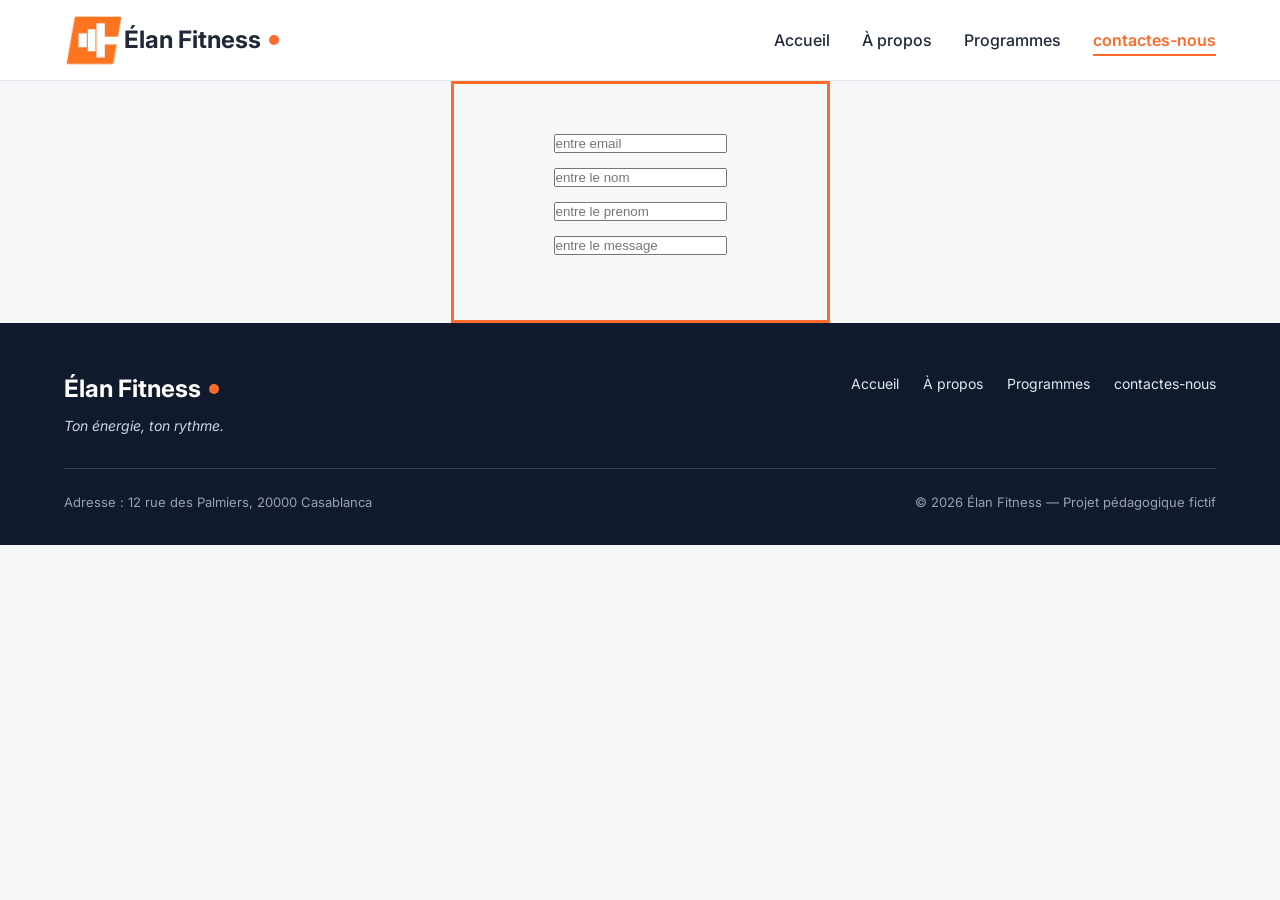
==== contacte.html @ dd1358f2 "modification de stele de page contacte et ajoute logo en lien de site" ====
<!DOCTYPE html>
<html lang="fr">
<head>
  <meta charset="UTF-8">
  <meta name="viewport" content="width=device-width, initial-scale=1">
  <meta name="description" content="Élan Fitness, salle de sport à Casablanca : musculation, yoga, cardio et boxe fitness avec des coachs diplômés. Réservez votre cours d'essai gratuit.">
  <title>Élan Fitness | Salle de sport à Casablanca</title>    <link rel="shortcut icon" href="/img/1-removebg-preview.png" type="image/x-icon">
  <link rel="preconnect" href="https://fonts.googleapis.com">
  <link rel="preconnect" href="https://fonts.gstatic.com" crossorigin>
  <link href="https://fonts.googleapis.com/css2?family=Inter:wght@400;500;600&family=Poppins:wght@600;700;800&display=swap" rel="stylesheet">

  <link rel="stylesheet" href="style.css">
</head>

 <body>

  <header class="en-tete">
    <div class="conteneur en-tete-contenu">
      <a href="#accueil" class="logo"><img src="img/1-removebg-preview.png" alt="logo elan fitness">Élan Fitness</a>

      <nav aria-label="Navigation principale">
        <ul class="menu">
          <li><a href="index.html" >Accueil</a></li>
          <li><a href="aprops.html">À propos</a></li>
          <li><a href="programmes.html">Programmes</a></li>
          <li><a href="#contacte.html" class="lien-actif">contactes-nous</a></li>
        </ul>
      </nav>
    </div>
  </header>
  <section class="contact">
    <div class="cont">
        <input type="text"  placeholder="entre email" >
        <input type="text"  placeholder="entre le nom ">
        <input type="text"  placeholder="entre le prenom">
        <input type="text"  placeholder="entre le message">
    </div>

  </section>

<footer class="pied-de-page">
    <div class="conteneur">

      <div class="pied-haut">
        <div>
          <p class="logo logo-clair">Élan Fitness</p>
          <p class="slogan">Ton énergie, ton rythme.</p>
        </div>

        <nav aria-label="Navigation du pied de page">
          <ul class="menu menu-pied">
            <li><a href="index.html">Accueil</a></li>
            <li><a href="aprops.html">À propos</a></li>
            <li><a href="programmes.html">Programmes</a></li>
            <li><a href="#contacte.html">contactes-nous</a></li>
          </ul>
        </nav>
      </div>

      <div class="pied-bas">
        <p>Adresse : 12 rue des Palmiers, 20000 Casablanca</p>
        <p>&copy; 2026 Élan Fitness — Projet pédagogique fictif</p>
      </div>

    </div>
  </footer>
    
</body>
</html>
---- style.css ----
* {
  box-sizing: border-box;
  margin: 0;
  padding: 0;
}

html {
  scroll-behavior: smooth;
}

body {
  font-family: 'Inter', Arial, sans-serif;
  font-size: 16px;
  line-height: 1.5;
  color: #1F2937;
  background-color: #F7F8FA;
}

h1, h2, h3, h4 {
  font-family: 'Poppins', Arial, sans-serif;
  color: #0F1B2D;
}

a {
  color: inherit;
  text-decoration: none;
}

ul {
  list-style: none;
}

img {
  display: block;
  max-width: 100%;
}

a:focus-visible,
button:focus-visible {
  outline: 3px solid #FF6B2C;
  outline-offset: 2px;
}

.conteneur {
  width: 100%;
  max-width: 1200px;
  margin: 0 auto;
  padding: 0 24px;
}

.section {
  padding: 96px 0;
}

.section-blanche {
  background-color: #FFFFFF;
  border-top: 1px solid #E5E7EB;
  border-bottom: 1px solid #E5E7EB;
}

.section-titre {
  max-width: 640px;
  margin: 0 auto 64px;
  text-align: center;
}

.section-titre h2 {
  font-size: 32px;
  margin-bottom: 16px;
}

.section-titre h3 {
  font-size: 26px;
  margin-bottom: 12px;
}

.section-titre p {
  color: #4B5563;
}

.sur-titre {
  font-size: 14px;
  font-weight: 600;
  color: #FF6B2C;
  text-transform: uppercase;
  letter-spacing: 1px;
  margin-bottom: 12px;
}

.bouton {
  display: inline-block;
  padding: 14px 28px;
  border-radius: 8px;
  font-size: 16px;
  font-weight: 600;
  text-align: center;
  cursor: pointer;
}

.bouton-principal {
  background-color: #FF6B2C;
  border: 1px solid #FF6B2C;
  color: #FFFFFF;
}

.bouton-principal:hover {
  background-color: #F05817;
}

.bouton-secondaire {
  background-color: #FFFFFF;
  border: 1px solid #0F1B2D;
  color: #0F1B2D;
}

.bouton-secondaire:hover {
  background-color: #F3F4F6;
}

.cartes {
  display: flex;
  gap: 24px;
}

.carte {
  flex: 1;
  background-color: #FFFFFF;
  border: 1px solid #E5E7EB;
  border-radius: 12px;
  box-shadow: 0 1px 3px rgba(15, 27, 45, 0.08);
}

.icone {
  width: 48px;
  height: 48px;
  background-color: #FFF0EA;
  border-radius: 8px;
  display: flex;
  align-items: center;
  justify-content: center;
}

.icone img {
  width: 24px;
  height: 24px;
}

.icone-petite {
  width: 32px;
  height: 32px;
  border-radius: 50%;
}

.icone-petite img {
  width: 16px;
  height: 16px;
}

.en-tete {
  position: sticky;
  top: 0;
  z-index: 10;
  background-color: #FFFFFF;
  border-bottom: 1px solid #E5E7EB;
}

.en-tete-contenu {
  height: 80px;
  display: flex;
  align-items: center;
  justify-content: space-between;
}
.logo{
  display: flex;
  align-items: center;
  font-size: 24px;
  font-weight: bold;
}
.logo img {
 height: 60px;
}

.logo::after {
  content: "";
  width: 10px;
  height: 10px;
  margin-left: 8px;
  background-color: #FF6B2C;
  border-radius: 50%;
}

.menu {
  display: flex;
  gap: 32px;
}

.menu a {
  font-weight: 500;
  padding-bottom: 4px;
  border-bottom: 2px solid transparent;
}

.menu a:hover {
  color: #FF6B2C;
}

.menu .lien-actif {
  color: #FF6B2C;
  font-weight: 600;
  border-bottom-color: #FF6B2C;
}

.hero {
  padding: 64px 0 96px;
}

.hero-contenu {
  display: flex;
  align-items: center;
  gap: 32px;
}

.hero-texte {
  flex: 7;
}

.hero-texte h1 {
  font-size: 48px;
  font-weight: 800;
  line-height: 1.2;
  margin-bottom: 24px;
}

.hero-description {
  max-width: 520px;
  font-size: 18px;
  line-height: 1.6;
  color: #4B5563;
  margin-bottom: 32px;
}

.boutons {
  display: flex;
  flex-wrap: wrap;
  gap: 16px;
}

.hero-image {
  flex: 5;
  min-width: 0;
  height: 400px;
  object-fit: cover;
  border-radius: 16px;
  border: 1px solid #E5E7EB;
  box-shadow: 0 10px 25px rgba(15, 27, 45, 0.15);
}

.chiffres {
  display: flex;
  margin-top: 64px;
  padding: 32px;
  background-color: #FFFFFF;
  border: 1px solid #E5E7EB;
  border-radius: 12px;
  box-shadow: 0 1px 3px rgba(15, 27, 45, 0.08);
}

.chiffre {
  flex: 1;
  text-align: center;
  font-weight: 500;
  color: #0F1B2D;
}

.chiffre + .chiffre {
  border-left: 1px solid #E5E7EB;
}

.chiffre-nombre {
  font-family: 'Poppins', Arial, sans-serif;
  font-size: 36px;
  font-weight: 800;
  color: #FF6B2C;
}

.carte-avantage {
  padding: 24px;
  background-color: #F7F8FA;
  box-shadow: none;
}

.carte-avantage .icone {
  margin-bottom: 20px;
}

.carte-avantage h3 {
  font-size: 20px;
  margin-bottom: 8px;
}

.carte-avantage p {
  color: #4B5563;
  line-height: 1.6;
}

.apropos-contenu {
  display: flex;
  align-items: center;
  gap: 64px;
}

.apropos-texte {
  flex: 7;
}

.apropos-texte h2 {
  font-size: 36px;
  line-height: 1.2;
  margin-bottom: 20px;
}

.apropos-texte p {
  color: #4B5563;
  line-height: 1.7;
  margin-bottom: 16px;
}

.valeurs {
  display: flex;
  gap: 16px;
  margin-top: 32px;
}

.valeur {
  flex: 1;
  display: flex;
  align-items: center;
  gap: 12px;
  padding: 12px 16px;
  background-color: #FFFFFF;
  border: 1px solid #E5E7EB;
  border-radius: 12px;
  font-family: 'Poppins', Arial, sans-serif;
  font-size: 14px;
  font-weight: 600;
  color: #0F1B2D;
}

.apropos-image {
  flex: 5;
  min-width: 0;
  height: 360px;
  object-fit: cover;
  border-radius: 16px;
  box-shadow: 0 10px 25px rgba(15, 27, 45, 0.15);
}

.carte-programme {
  display: flex;
  flex-direction: column;
  overflow: hidden;
}

.carte-programme > img {
  width: 100%;
  height: 200px;
  object-fit: cover;
}

.programme-corps {
  flex: 1;
  display: flex;
  flex-direction: column;
  padding: 20px;
}

.programme-corps h3 {
  font-size: 20px;
  margin-bottom: 8px;
}

.programme-corps p {
  font-size: 15px;
  color: #4B5563;
}

.etiquette {
  align-self: flex-start;
  padding: 4px 10px;
  margin-bottom: 12px;
  border-radius: 6px;
  font-size: 12px;
  font-weight: 600;
}

.etiquette-orange {
  background-color: #FFEDE5;
  color: #C2410C;
}

.etiquette-bleue {
  background-color: #DBEAFE;
  color: #1D4ED8;
}

.etiquette-verte {
  background-color: #D1FAE5;
  color: #047857;
}

.programme-corps .duree {
  display: flex;
  align-items: center;
  gap: 8px;
  margin-top: auto;
  padding-top: 16px;
  border-top: 1px solid #E5E7EB;
  font-size: 13px;
  font-weight: 600;
  color: #0F1B2D;
}

.programme-corps h3 + p {
  margin-bottom: 16px;
}

.duree img {
  width: 16px;
  height: 16px;
}

.formules {
  margin-top: 96px;
}

.formule {
  position: relative;
  display: flex;
  flex-direction: column;
  padding: 28px;
}

.formule h4 {
  font-size: 20px;
}

.prix {
  margin: 8px 0 16px;
  font-family: 'Poppins', Arial, sans-serif;
  font-size: 30px;
  font-weight: 800;
  color: #FF6B2C;
}

.prix span {
  font-family: 'Inter', Arial, sans-serif;
  font-size: 16px;
  font-weight: 500;
  color: #4B5563;
}

.prix-note {
  margin: -8px 0 16px;
  font-size: 13px;
  color: #4B5563;
}

.formule-liste {
  flex: 1;
  margin-bottom: 24px;
}

.formule-liste li {
  padding-left: 28px;
  margin-bottom: 12px;
  font-size: 15px;
  background-image: url('img/icone-check.svg');
  background-repeat: no-repeat;
  background-position: left center;
  background-size: 16px;
}

.formule .bouton {
  display: block;
}

.formule-populaire {
  border: 2px solid #FF6B2C;
  box-shadow: 0 10px 25px rgba(255, 107, 44, 0.2);
}

.badge-populaire {
  position: absolute;
  top: -14px;
  left: 50%;
  transform: translateX(-50%);
  padding: 4px 14px;
  background-color: #FF6B2C;
  border-radius: 999px;
  font-size: 12px;
  font-weight: 700;
  text-transform: uppercase;
  color: #FFFFFF;
}

.pied-de-page {
  padding: 48px 0 32px;
  background-color: #0F1B2D;
  color: #FFFFFF;
}

.pied-haut {
  display: flex;
  justify-content: space-between;
  align-items: flex-start;
  padding-bottom: 32px;
  border-bottom: 1px solid rgba(255, 255, 255, 0.15);
}

.logo-clair {
  color: #FFFFFF;
}

.slogan {
  margin-top: 8px;
  font-size: 14px;
  font-style: italic;
  color: #CBD5E1;
}

.menu-pied {
  gap: 24px;
}

.menu-pied a {
  font-size: 14px;
  font-weight: 400;
  color: #E2E8F0;
}

.pied-bas {
  display: flex;
  justify-content: space-between;
  margin-top: 24px;
  font-size: 13px;
  color: #94A3B8;
}
.contact{
  width: 100%;
  display: flex;
  align-items: center;
  justify-content: center;
}
.cont {
  display: flex;
  flex-direction: column;
  justify-content: center;
  border: 3px solid #FF6B2C; 
  padding: 50px 100px;
} 
input{
  margin-bottom: 15px;
}
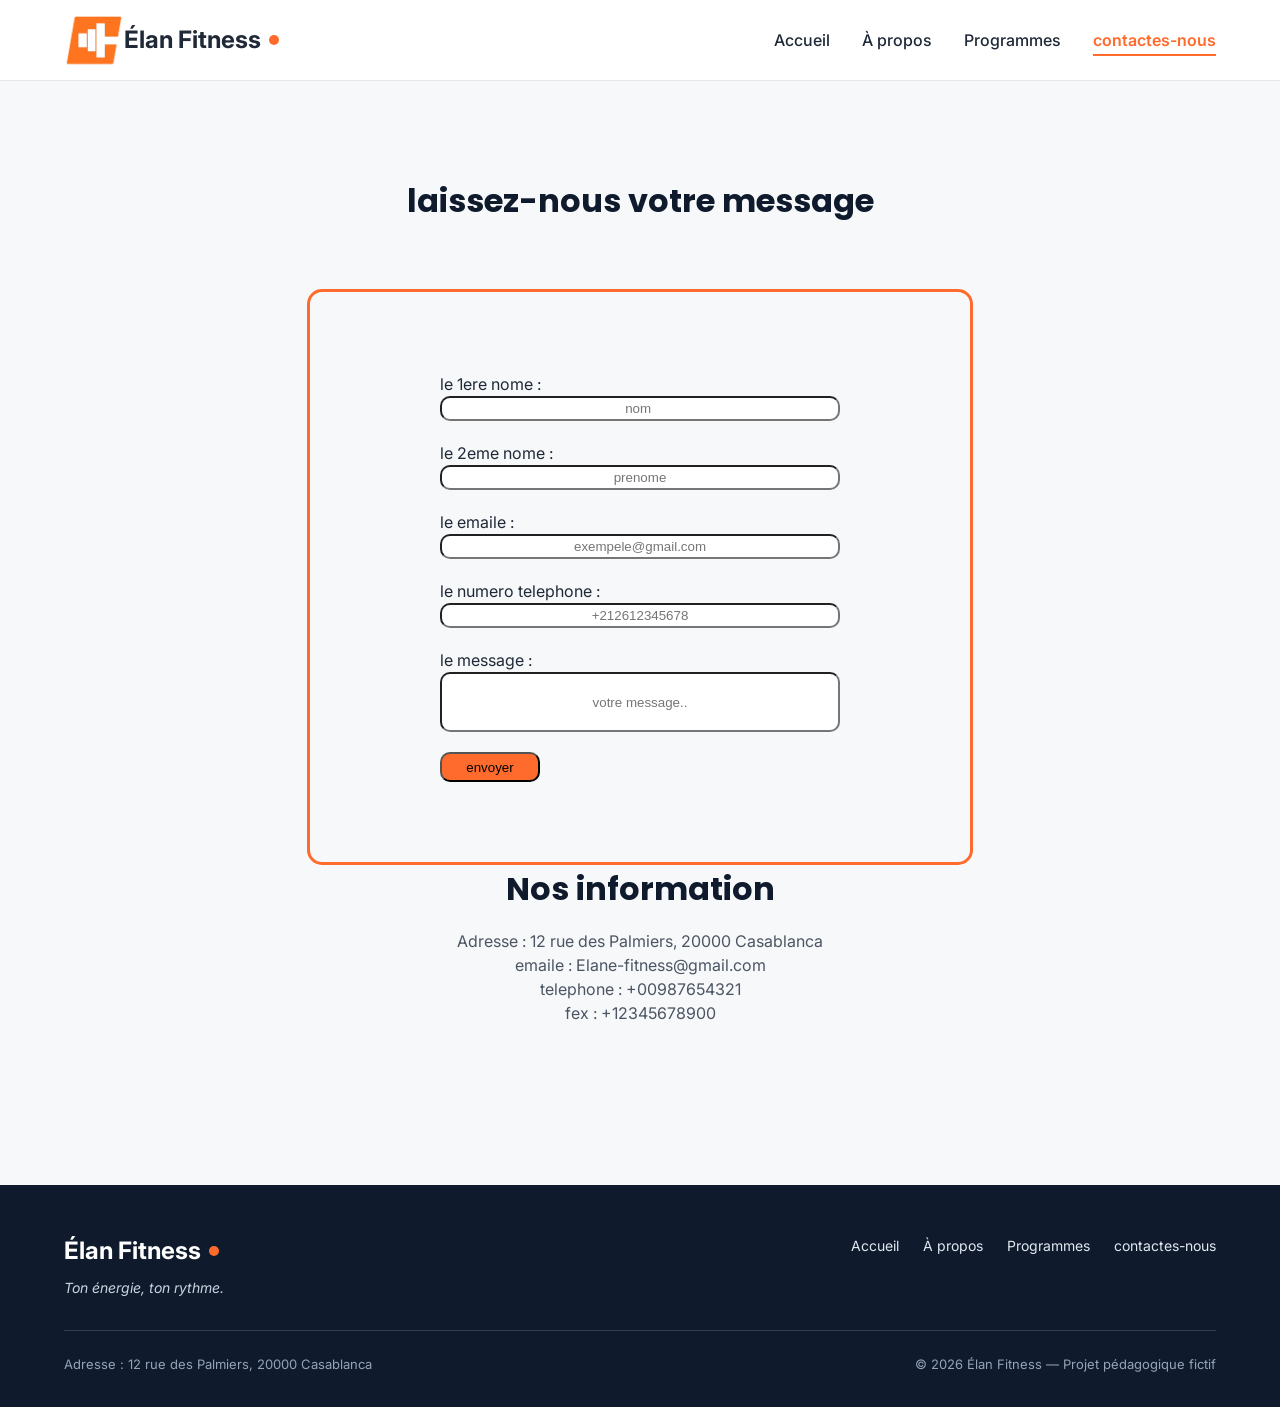
==== commit d650ebcc: "modification et ajoute contacte.css" ====
--- a/contacte.html
+++ b/contacte.html
@@ -10,6 +10,8 @@
   <link href="https://fonts.googleapis.com/css2?family=Inter:wght@400;500;600&family=Poppins:wght@600;700;800&display=swap" rel="stylesheet">
 
   <link rel="stylesheet" href="style.css">
+  <link rel="stylesheet" href="concacte.css">
+
 </head>
 
  <body>
@@ -28,16 +30,48 @@
       </nav>
     </div>
   </header>
-  <section class="contact">
-    <div class="cont">
-        <input type="text"  placeholder="entre email" >
-        <input type="text"  placeholder="entre le nom ">
-        <input type="text"  placeholder="entre le prenom">
-        <input type="text"  placeholder="entre le message">
-    </div>
 
-  </section>
+  <section id="programmes" class="section">
+      <div class="conteneur">
 
+        <div class="section-titre">
+          <h2> laissez-nous votre message </h2>
+        </div>
+
+        <div class="cartes">
+          <div class="conta">
+            <div class="cont">
+              <Label for="nom">le 1ere nome : </Label>
+              <input type="text"  id="nom" placeholder="nom ">
+              <Label for="prenom">le 2eme nome : </Label>
+              <input type="text"  placeholder="prenome">
+              <Label for="email">le emaile : </Label>
+              <input type="text"  placeholder="exempele@gmail.com" >
+              <Label for="tele">le numero telephone : </Label>
+              <input type="test"  placeholder="+212612345678">
+              <Label for="messag">le message  : </Label>
+              <input type="text"  id="messag" placeholder="votre message..">
+              <button>envoyer</button>
+            </div>
+          </div>
+        </div>
+      <div class="section-titre">
+        <p>  </p>
+          <h2>Nos information </h2>
+          <p>Adresse : 12 rue des Palmiers, 20000 Casablanca</p>
+          <p>emaile    : Elane-fitness@gmail.com</p>
+          <p>telephone : +00987654321 </p>
+          <P>fex       : +12345678900</P>
+          
+        </div>
+      <!--<div class="inf">
+      <div class="info">
+            <p><h2>les information sur nous </h2><br></b>
+            <p>Des abonnements flexibles adaptés à vos envies et objectifs</p>
+      </div>-->
+      </div>
+      </div>
+    </section>
 <footer class="pied-de-page">
     <div class="conteneur">
 
--- a/style.css
+++ b/style.css
@@ -545,19 +545,3 @@
   font-size: 13px;
   color: #94A3B8;
 }
-.contact{
-  width: 100%;
-  display: flex;
-  align-items: center;
-  justify-content: center;
-}
-.cont {
-  display: flex;
-  flex-direction: column;
-  justify-content: center;
-  border: 3px solid #FF6B2C; 
-  padding: 50px 100px;
-} 
-input{
-  margin-bottom: 15px;
-}
--- a/concacte.css
+++ b/concacte.css
@@ -0,0 +1,39 @@
+.conta{
+  width: 100%;
+  display: flex;
+  align-items: center;
+  justify-content: center;
+}
+.cont {
+  flex-direction: column;
+  display: flex;
+  justify-content: center;
+  border: 3px solid #FF6B2C; 
+  padding: 80px 130px;
+  border-radius: 15px;
+} 
+input{
+  margin-bottom: 20px;
+  height: 25px;
+  width: 400px;
+   border-radius: 10px;
+}
+#messag{
+  height: 60px;
+  width: 400px;
+}
+/* label{
+    height: 20px;
+    width: 20px;
+} */
+::placeholder{
+    text-align: center;
+    justify-content: space-between;
+   
+}
+button{
+    height: 30px;
+    width: 100px;
+    background-color: #FF6B2C;
+     border-radius: 10px;
+}
